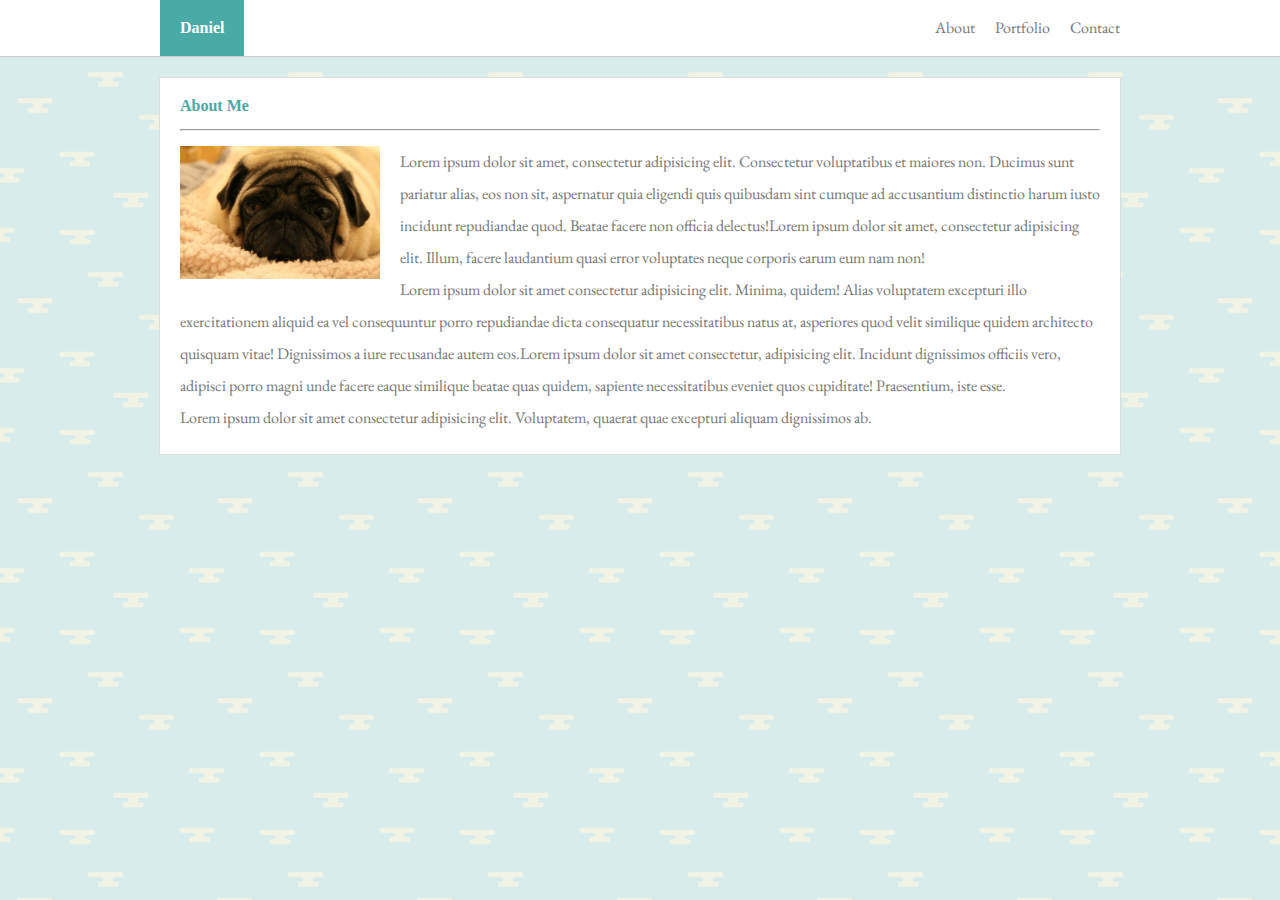
==== index.html @ c2d8876d "first commit. copied over resources from Basic Portfolio project" ====
<!DOCTYPE html>
<html lang="en">
<head>
    <meta charset="UTF-8">
    <meta name="viewport" content="width=device-width, initial-scale=1.0">
    <meta http-equiv="X-UA-Compatible" content="ie=edge">
    <title>About Me</title>
    <link href="https://fonts.googleapis.com/css?family=EB+Garamond:400,700" rel="stylesheet">
    <link rel="stylesheet" href="./assets/css/reset.css">
    <link rel="stylesheet" type="text/css" href="./assets/css/style.css">
</head>
<body>
    <nav class="navbar">
        <div class="container">
            <a class="logo_name" href="index.html">Daniel</a>
            <div class="menu">
                <ul class="menu_options">
                    <li><a href="index.html">About</a></li>
                    <li class="menu_portfolio"><a href="portfolio.html">Portfolio</a></li>
                    <li><a href="contact.html">Contact</a></li>
                </ul>
            </div>        
        </div>
    </nav>    


    <div class="container_main">
        <div class="container_border">
            <div class="container_header">
                <h1 class="page_title">About Me</h1>
                <hr>
            </div>
            
            <div>
                <div class="container_content">
                    <article class="about_me">
                            <img class="my_picture" src="assets/images/humvee.jpg" alt="Humvee_my_pug" ALIGN = "left">
                            
                            <p>
                                Lorem ipsum dolor sit amet, consectetur adipisicing elit. Consectetur voluptatibus et maiores non. Ducimus sunt pariatur alias, eos non sit, aspernatur quia eligendi quis quibusdam sint cumque ad accusantium distinctio harum iusto incidunt repudiandae quod. Beatae facere non officia delectus!Lorem ipsum dolor sit amet, consectetur adipisicing elit. Illum, facere laudantium quasi error voluptates neque corporis earum eum nam non!
                            </p>
                            <p>
                                Lorem ipsum dolor sit amet consectetur adipisicing elit. Minima, quidem! Alias voluptatem excepturi illo exercitationem aliquid ea vel consequuntur porro repudiandae dicta consequatur necessitatibus natus at, asperiores quod velit similique quidem architecto quisquam vitae! Dignissimos a iure recusandae autem eos.Lorem ipsum dolor sit amet consectetur, adipisicing elit. Incidunt dignissimos officiis vero, adipisci porro magni unde facere eaque similique beatae quas quidem, sapiente necessitatibus eveniet quos cupiditate! Praesentium, iste esse.
                            </p>
                            <p>
                                Lorem ipsum dolor sit amet consectetur adipisicing elit. Voluptatem, quaerat quae excepturi aliquam dignissimos ab.
                            </p>
                    </article>            
                </div>    
            </div>
        </div>
    </div>

</body>
</html>
---- assets/css/style.css ----
* {
    margin: 0;
    padding: 0;
}

body {
    /* sizing */
    margin: auto;
    
    /* styling */
    background: url("../images/cloudy-day.png");
    
    font-family: 'EB Garamond', serif;

    color: #777777;
}

/* ********** NAV BAR ************ */

/* entire navbar */
.navbar {
    /* styling */
    background-color: #ffffff;
    border-bottom: 1px solid #cccccc;
}

/* logo + menu  */
.container {
    /* sizing */
    max-width: 960px;
    margin: auto;
    
    /*position */
    display: flex;
    justify-content: space-between;  
}

.logo_name {
    /* sizing */
    padding: 20px;

    /* styling */
    text-decoration: none;
    font-weight: bold;
    color: white;
    background-color: #4aaaa5;
    font-family: 'Georgia', Times, Times New Roman, serif;
    /* position */
}

nav li {
    list-style: none;
    padding: 20px 0;
    margin-left: 20px;
}

nav a {
    text-decoration: none;
    color: #777777;
}

.menu_options {
    display: flex;
}

/* *************** COMMON *******************  */

.container_main {
    /* sizing */
    width: 960px;
    margin: 20px auto;

    /* styling */
    background-color: #ffffff;  
    border: 1px solid #dddddd;  
}

.container_border {
    margin: 20px;
}


.page_title {
    color: #4aaaa5;
    font-family: 'Georgia', Times, Times New Roman, serif;
    font-weight: bold;
}

hr {
    margin: 15px 0px;
}

.container_content {                    
    width: 100%;                                                
}

/* ***************  ABOUT PAGE  *******************  */

.my_picture {
    padding-right: 20px;

    /* sizing */
    width: 200px;
    max-height: 200px;    
}

/* main content */
.about_me {
    /* styling */
    line-height: 2.0rem;
}

/* ***************  PORTFOLIO PAGE  *******************  */

.container_portfolio {
    display: flex;
    justify-content: space-between;
}

.pimg {
    height: 200px;
    width: 280px;
    
    text-align: center;

    display: flex;
    flex-direction: column;
    justify-content: flex-end;
}

.pimg1 {
    background: url(../images/pimg1.png);
}

.pimg2 {
    background: url(../images/pimg2.jpg);
}

.pimg3 {
    background: url(../images/pimg3.jpg);
}

.pimg_caption {
    /* sizing */
    font-size: 1.2rem;
    color: white;
    padding: 10px;
    margin-bottom: 10px;
       
    /* styling */
    background-color: #4aaaa5;
}


/* ***************  CONTACT PAGE  *******************  */

.container_form{
    display: flex;
    flex-direction: column;
}

.form_labels {
    padding: 5px  0;
}

.form_text_inputs {
    padding: 5px;
    font-size: .8em;
}

.submit {
    /* sizing */
    width: 100px;
    margin-top: 20px;
    padding: 10px 10px;

    /* styling */
    color: white;
    border: 1px solid #4aaaa5;
    background-color: #4aaaa5;
}
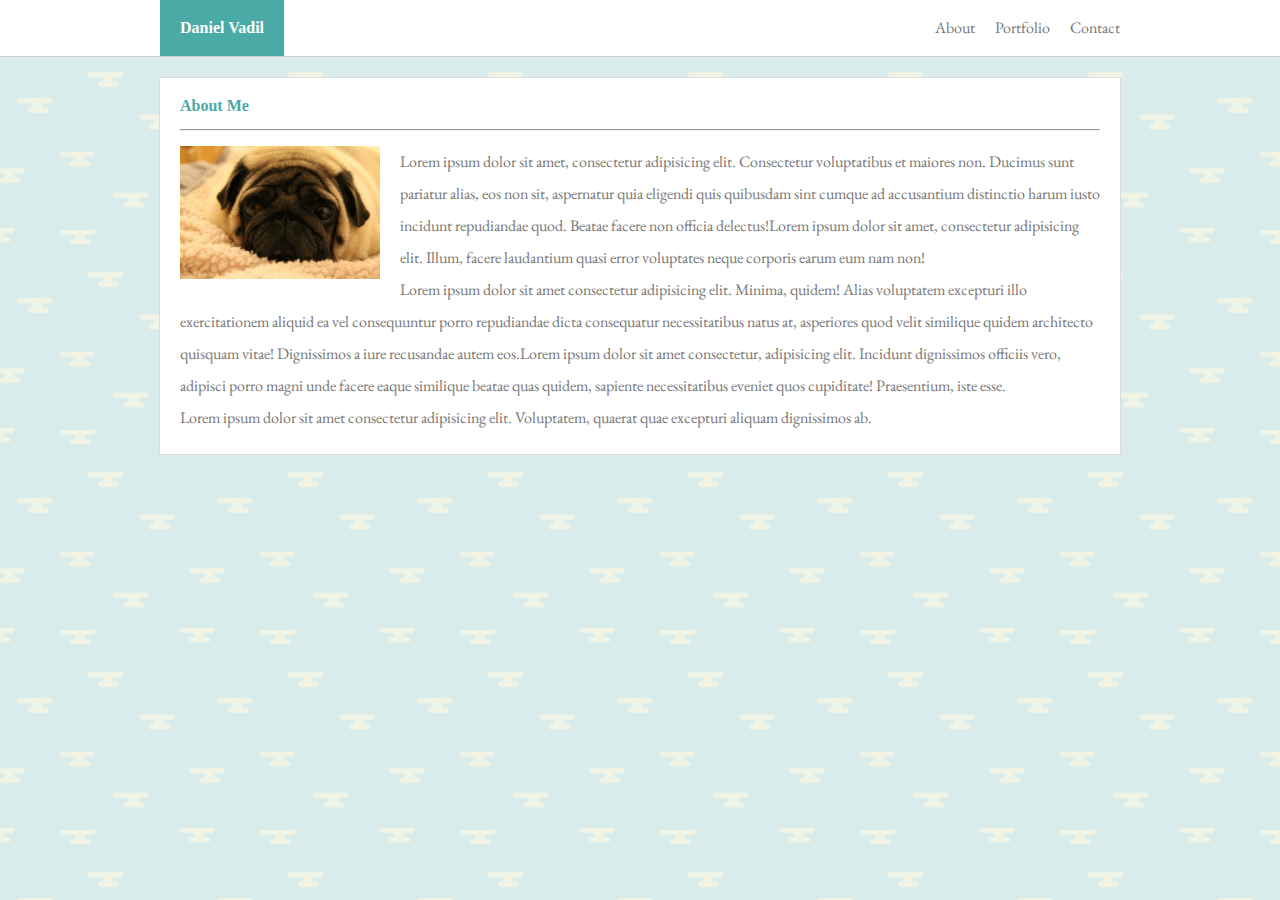
==== commit c2816da8: "minor visual tweaks, added id to portfolio lisi item" ====
--- a/index.html
+++ b/index.html
@@ -4,19 +4,19 @@
     <meta charset="UTF-8">
     <meta name="viewport" content="width=device-width, initial-scale=1.0">
     <meta http-equiv="X-UA-Compatible" content="ie=edge">
-    <title>About Me</title>
     <link href="https://fonts.googleapis.com/css?family=EB+Garamond:400,700" rel="stylesheet">
+    <title>Responsive - Portfolio</title>
     <link rel="stylesheet" href="./assets/css/reset.css">
     <link rel="stylesheet" type="text/css" href="./assets/css/style.css">
 </head>
 <body>
     <nav class="navbar">
         <div class="container">
-            <a class="logo_name" href="index.html">Daniel</a>
+            <a class="logo_name" href="index.html">Daniel Vadil</a>
             <div class="menu">
                 <ul class="menu_options">
                     <li><a href="index.html">About</a></li>
-                    <li class="menu_portfolio"><a href="portfolio.html">Portfolio</a></li>
+                    <li id="menu_portfolio"><a href="portfolio.html">Portfolio</a></li>
                     <li><a href="contact.html">Contact</a></li>
                 </ul>
             </div>        
@@ -34,17 +34,19 @@
             <div>
                 <div class="container_content">
                     <article class="about_me">
-                            <img class="my_picture" src="assets/images/humvee.jpg" alt="Humvee_my_pug" ALIGN = "left">
+                        <div class="img_container">
+                            <img class="my_picture" src="assets/images/humvee.jpg" alt="Humvee_my_pug" ALIGN = "left" />
+                        </div>    
                             
-                            <p>
-                                Lorem ipsum dolor sit amet, consectetur adipisicing elit. Consectetur voluptatibus et maiores non. Ducimus sunt pariatur alias, eos non sit, aspernatur quia eligendi quis quibusdam sint cumque ad accusantium distinctio harum iusto incidunt repudiandae quod. Beatae facere non officia delectus!Lorem ipsum dolor sit amet, consectetur adipisicing elit. Illum, facere laudantium quasi error voluptates neque corporis earum eum nam non!
-                            </p>
-                            <p>
-                                Lorem ipsum dolor sit amet consectetur adipisicing elit. Minima, quidem! Alias voluptatem excepturi illo exercitationem aliquid ea vel consequuntur porro repudiandae dicta consequatur necessitatibus natus at, asperiores quod velit similique quidem architecto quisquam vitae! Dignissimos a iure recusandae autem eos.Lorem ipsum dolor sit amet consectetur, adipisicing elit. Incidunt dignissimos officiis vero, adipisci porro magni unde facere eaque similique beatae quas quidem, sapiente necessitatibus eveniet quos cupiditate! Praesentium, iste esse.
-                            </p>
-                            <p>
-                                Lorem ipsum dolor sit amet consectetur adipisicing elit. Voluptatem, quaerat quae excepturi aliquam dignissimos ab.
-                            </p>
+                        <p>
+                            Lorem ipsum dolor sit amet, consectetur adipisicing elit. Consectetur voluptatibus et maiores non. Ducimus sunt pariatur alias, eos non sit, aspernatur quia eligendi quis quibusdam sint cumque ad accusantium distinctio harum iusto incidunt repudiandae quod. Beatae facere non officia delectus!Lorem ipsum dolor sit amet, consectetur adipisicing elit. Illum, facere laudantium quasi error voluptates neque corporis earum eum nam non!
+                        </p>
+                        <p>
+                            Lorem ipsum dolor sit amet consectetur adipisicing elit. Minima, quidem! Alias voluptatem excepturi illo exercitationem aliquid ea vel consequuntur porro repudiandae dicta consequatur necessitatibus natus at, asperiores quod velit similique quidem architecto quisquam vitae! Dignissimos a iure recusandae autem eos.Lorem ipsum dolor sit amet consectetur, adipisicing elit. Incidunt dignissimos officiis vero, adipisci porro magni unde facere eaque similique beatae quas quidem, sapiente necessitatibus eveniet quos cupiditate! Praesentium, iste esse.
+                        </p>
+                        <p>
+                            Lorem ipsum dolor sit amet consectetur adipisicing elit. Voluptatem, quaerat quae excepturi aliquam dignissimos ab.
+                        </p>
                     </article>            
                 </div>    
             </div>
--- a/assets/css/style.css
+++ b/assets/css/style.css
@@ -100,6 +100,9 @@
     padding-right: 20px;
 
     /* sizing */
+    /* background-position: center;
+    background-size: cover;
+    background-repeat: no-repeat; */
     width: 200px;
     max-height: 200px;    
 }
@@ -179,3 +182,99 @@
     border: 1px solid #4aaaa5;
     background-color: #4aaaa5;
 }
+
+
+
+/* ----------------------  MEDIA QUERIES--------------------------- */
+
+@media screen and (max-width: 992px) {
+    .logo_name {
+        color: red; 
+    }
+
+    /* common */
+    .container_main {
+        width: 80%;
+    }
+
+    /* about */
+
+
+    /* portfolio */
+
+
+    /* contact */
+  }
+
+  
+
+@media screen and (max-width: 768px) {
+    .logo_name {
+        color: yellow;
+    }
+
+
+    /* common */
+
+
+    /* about */
+
+
+    /* portfolio */
+
+
+    /* contact */
+
+}
+
+@media screen and (max-width: 640px) {
+    .logo_name {
+        color: green; 
+    }
+
+
+    /* common */
+
+
+    /* about */
+    .my_picture {
+        background-position: center;
+        background-size: cover;
+        background-repeat: no-repeat;
+    }
+    img_container {
+        width: 100%;
+    }
+
+    /* portfolio */
+
+
+    /* contact */
+}
+
+
+/* iPhone 6/7/8 - 375 x 667 */
+@media screen and (max-width: 375px) {
+    .logo_name {
+        color: green; 
+    }
+
+
+    /* common */
+
+
+    /* about */
+    .my_picture {
+        background-position: center;
+        background-size: cover;
+        background-repeat: no-repeat;
+    }
+    img_container {
+        width: 100%;
+    }
+
+    /* portfolio */
+
+
+    /* contact */
+}    